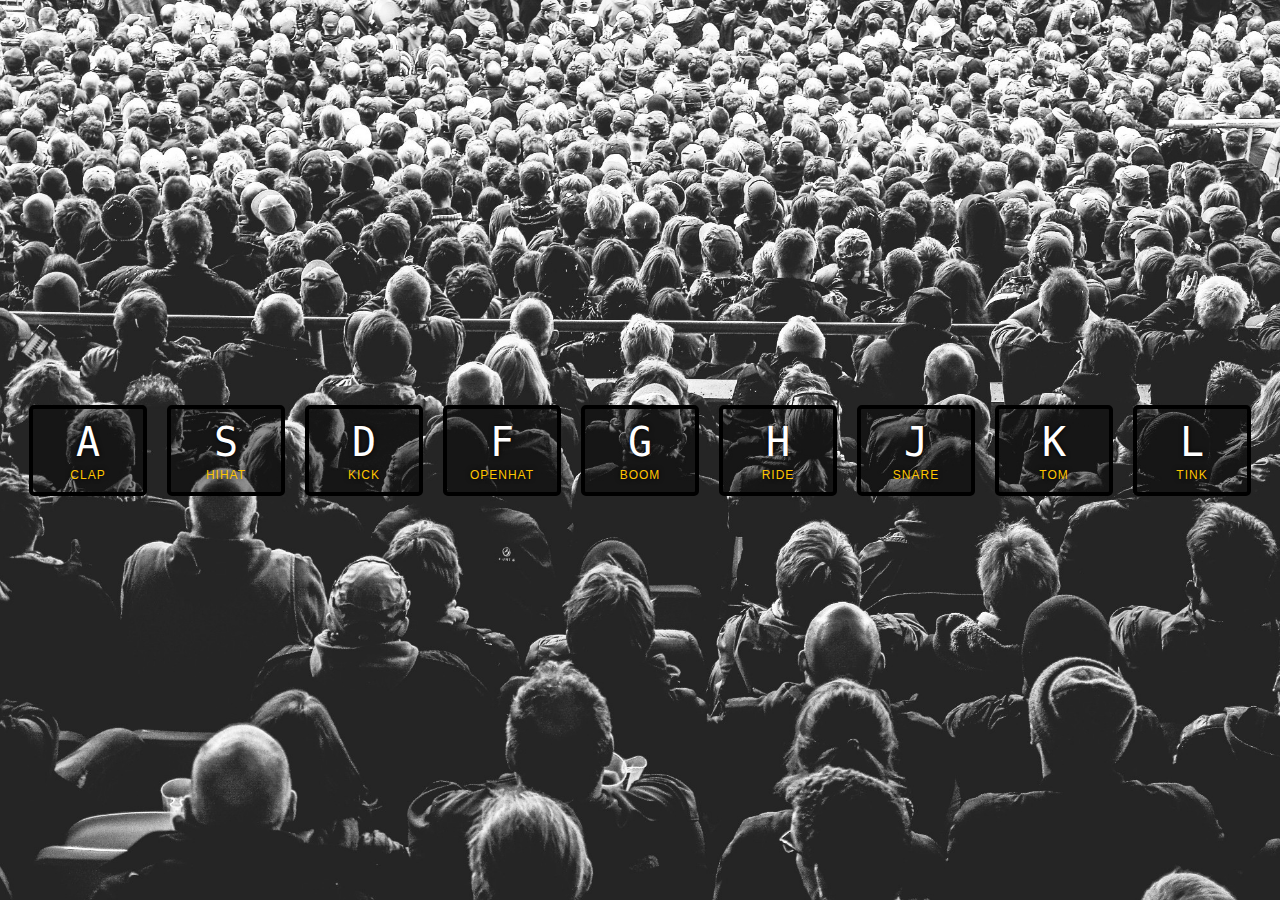
==== 01 - JavaScript Drum Kit/index.html @ ad931acd "first commit" ====
<!DOCTYPE html>
<html lang="en">
<head>
  <meta charset="UTF-8">
  <title>JS Drum Kit</title>
  <link rel="stylesheet" href="style.css">
  <link rel="icon" href="https://fav.farm/🔥" />
</head>
<body>


  <div class="keys">
    <div data-key="65" class="key">
      <kbd>A</kbd>
      <span class="sound">clap</span>
    </div>
    <div data-key="83" class="key">
      <kbd>S</kbd>
      <span class="sound">hihat</span>
    </div>
    <div data-key="68" class="key">
      <kbd>D</kbd>
      <span class="sound">kick</span>
    </div>
    <div data-key="70" class="key">
      <kbd>F</kbd>
      <span class="sound">openhat</span>
    </div>
    <div data-key="71" class="key">
      <kbd>G</kbd>
      <span class="sound">boom</span>
    </div>
    <div data-key="72" class="key">
      <kbd>H</kbd>
      <span class="sound">ride</span>
    </div>
    <div data-key="74" class="key">
      <kbd>J</kbd>
      <span class="sound">snare</span>
    </div>
    <div data-key="75" class="key">
      <kbd>K</kbd>
      <span class="sound">tom</span>
    </div>
    <div data-key="76" class="key">
      <kbd>L</kbd>
      <span class="sound">tink</span>
    </div>
  </div>

  <audio data-key="65" src="sounds/clap.wav"></audio>
  <audio data-key="83" src="sounds/hihat.wav"></audio>
  <audio data-key="68" src="sounds/kick.wav"></audio>
  <audio data-key="70" src="sounds/openhat.wav"></audio>
  <audio data-key="71" src="sounds/boom.wav"></audio>
  <audio data-key="72" src="sounds/ride.wav"></audio>
  <audio data-key="74" src="sounds/snare.wav"></audio>
  <audio data-key="75" src="sounds/tom.wav"></audio>
  <audio data-key="76" src="sounds/tink.wav"></audio>

<script>

</script>


</body>
</html>
---- 01 - JavaScript Drum Kit/style.css ----
html {
  font-size: 10px;
  background: url('./background.jpg') bottom center;
  background-size: cover;
}

body,html {
  margin: 0;
  padding: 0;
  font-family: sans-serif;
}

.keys {
  display: flex;
  flex: 1;
  min-height: 100vh;
  align-items: center;
  justify-content: center;
}

.key {
  border: .4rem solid black;
  border-radius: .5rem;
  margin: 1rem;
  font-size: 1.5rem;
  padding: 1rem .5rem;
  transition: all .07s ease;
  width: 10rem;
  text-align: center;
  color: white;
  background: rgba(0,0,0,0.4);
  text-shadow: 0 0 .5rem black;
}

.playing {
  transform: scale(1.1);
  border-color: #ffc600;
  box-shadow: 0 0 1rem #ffc600;
}

kbd {
  display: block;
  font-size: 4rem;
}

.sound {
  font-size: 1.2rem;
  text-transform: uppercase;
  letter-spacing: .1rem;
  color: #ffc600;
}
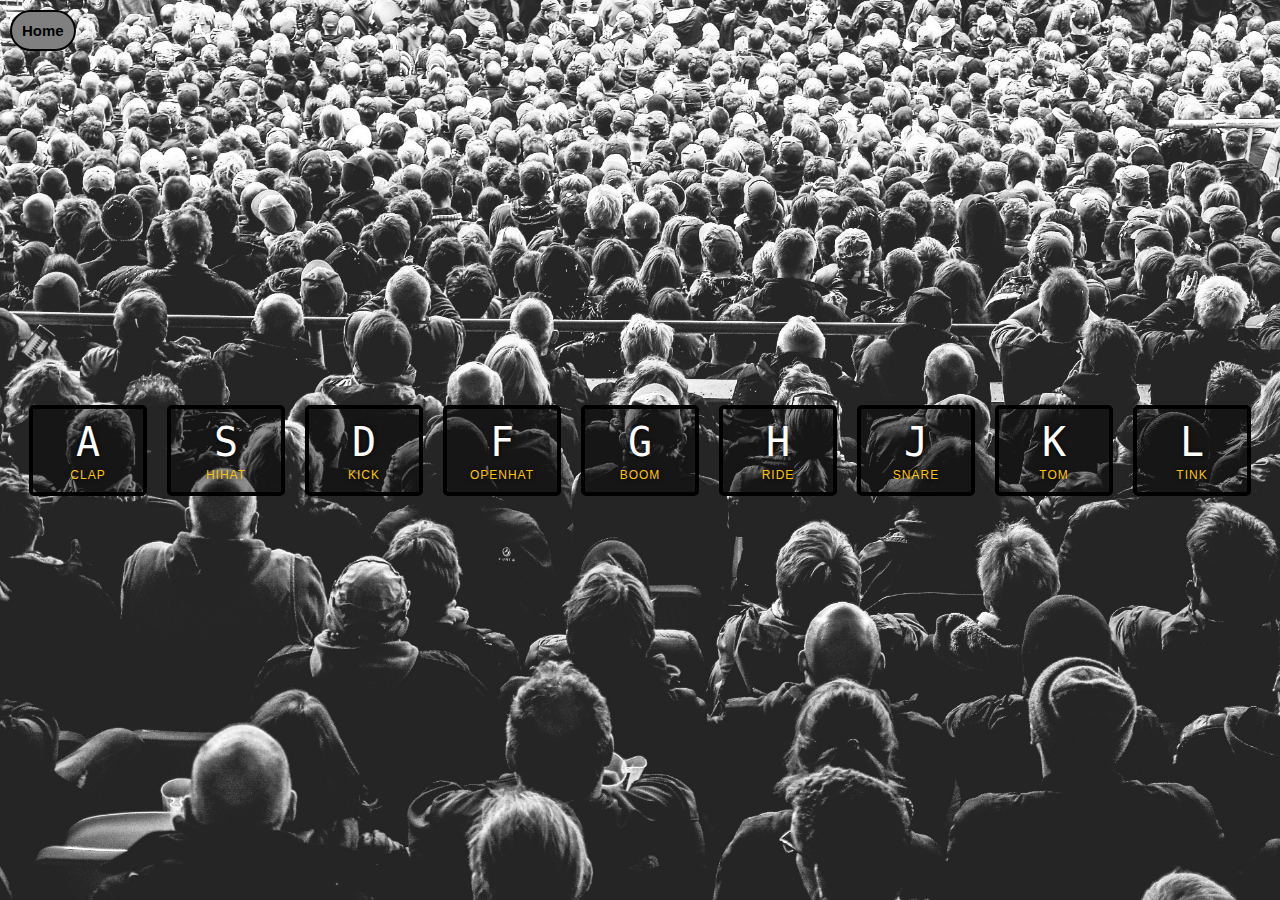
==== commit 1d771407: "Day 1 - Finished Files" ====
--- a/01 - JavaScript Drum Kit/index.html
+++ b/01 - JavaScript Drum Kit/index.html
@@ -8,6 +8,7 @@
 </head>
 <body>
 
+  <a href="../index.html" id="home"><span>Home</span></a>
 
   <div class="keys">
     <div data-key="65" class="key">
@@ -59,7 +60,25 @@
   <audio data-key="76" src="sounds/tink.wav"></audio>
 
 <script>
+  
+  function playSound(e) {
+    const audio = document.querySelector(`audio[data-key="${e.keyCode}"]`);
+    const key = document.querySelector(`.key[data-key="${e.keyCode}"]`);
+    if(!audio) return; // stop the function from running all togther
+    audio.currentTime = 0; // Rewind to the beginning of the sound
+    audio.play(); // Play the audio
+    key.classList.add('playing');
+  }
 
+  function removeTransition(e) {
+    if (e.propertyName !== 'transform') return; // Skip if it's not a 'transform' property
+    this.classList.remove('playing');
+  }
+  
+  const keys = document.querySelectorAll('.key');
+  keys.forEach(key => key.addEventListener('transitionend', removeTransition));
+
+  window.addEventListener('keydown', playSound);
 </script>
 
 
--- a/01 - JavaScript Drum Kit/style.css
+++ b/01 - JavaScript Drum Kit/style.css
@@ -49,3 +49,21 @@
   letter-spacing: .1rem;
   color: #ffc600;
 }
+
+#home {
+  position: absolute;
+  top: 10px;
+  left: 10px;
+  font-size: 15px;
+  padding: 10px;
+  background-color: #808080;
+  border-radius: 25px;
+  border: 2.5px solid #000;
+  color: #000;
+  font-weight: bold;
+  text-decoration: none;
+}
+
+#home:hover {
+  opacity: 0.75;
+}
